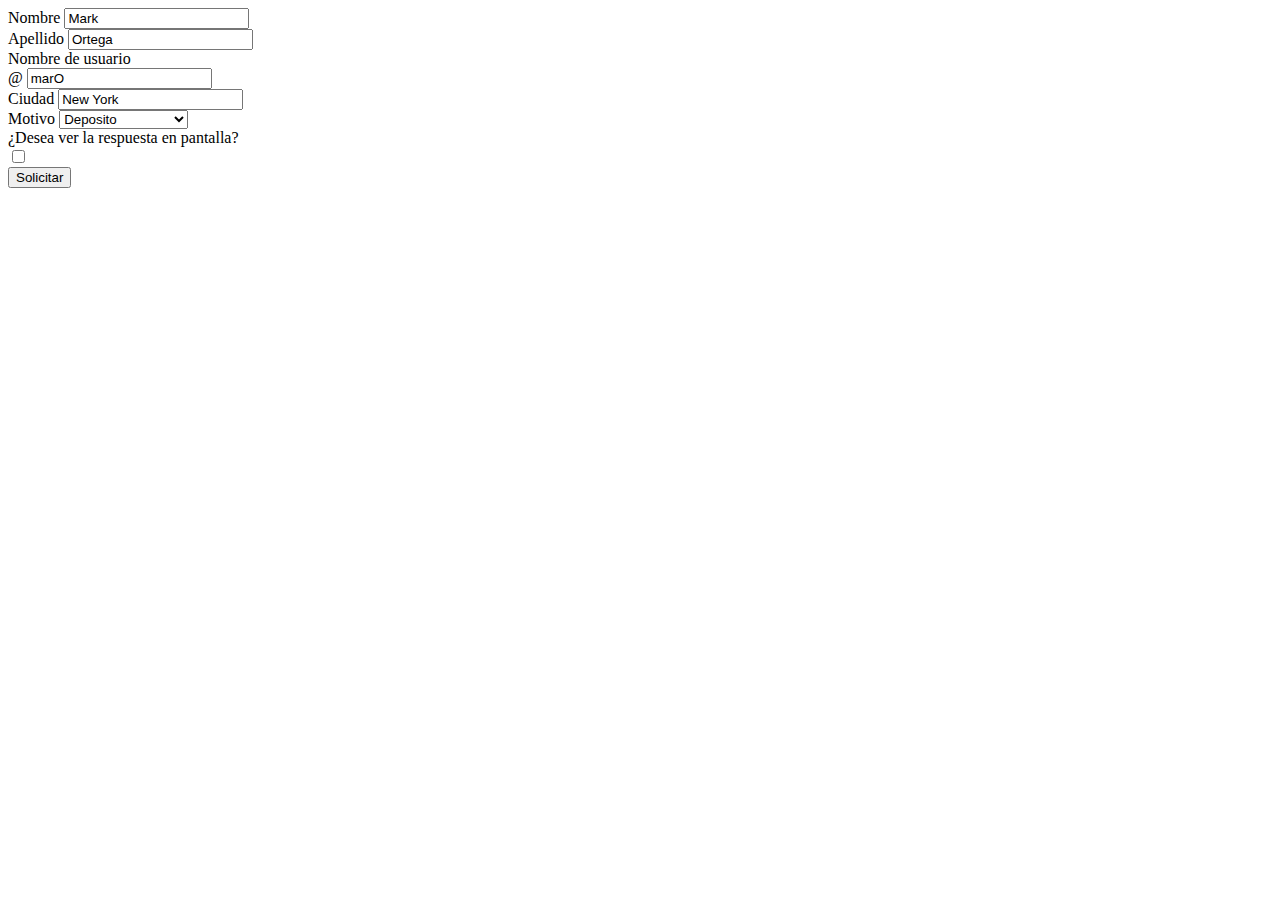
==== index.html @ c4265fdf "Primer commit" ====
<!DOCTYPE html>
<html lang="en">
<head>
    <meta charset="UTF-8">
    <meta name="viewport" content="width=device-width, initial-scale=1.0">
    <title>Formulario Bootstrap</title>
</head>
<body>
    <div class="m-4">
    <form action="./Pagina2.html" class="row g-3">
        <div class="col-md-4">
          <label for="inputEmail4" class="form-label">Nombre</label>
          <input type="text" class="form-control" id="inputEmail4" value="Mark" required>
        </div>
        <div class="col-md-4">
          <label for="inputPassword4" class="form-label">Apellido</label>
          <input type="text" class="form-control" id="inputPassword4" value="Ortega" required>
        </div>
        <div class="col-md-4">
            <label for="inputEmail4" class="form-label">Nombre de usuario</label>
            <div class="input-group">
                <span class="input-group-text" id="inputGroupPrepend2">@</span>
                <input type="text" class="form-control" id="autoSizingInputGroup" value="marO" aria-describedby="inputGroupPrepend2" required>
            </div>
        </div> 
        <div class="col-6">
          <label for="inputAddress2" class="form-label">Ciudad</label>
          <input type="text" class="form-control" id="inputAddress2" value="New York" required>
        </div>
        <div class="col-md-3">
          <label for="inputState" class="form-label">Motivo</label>
          <select id="inputState" class="form-select">
            <option selected>Deposito</option>
            <option value="1">Giro</option>
            <option value="2">Consulta de saldo</option>
          </select>
        </div>
        <div class="col-12">
            <label for="inputState" class="form-label">¿Desea ver la respuesta en pantalla?</label>
                <div class="form-check">
                <input class="form-check-input" type="checkbox" id="gridCheck">
          </div>
        </div>
        <div class="col-12">
          <button type="submit" class="btn btn-primary">Solicitar</button>
        </div>
      </form>
    </div>
</body>
</html>
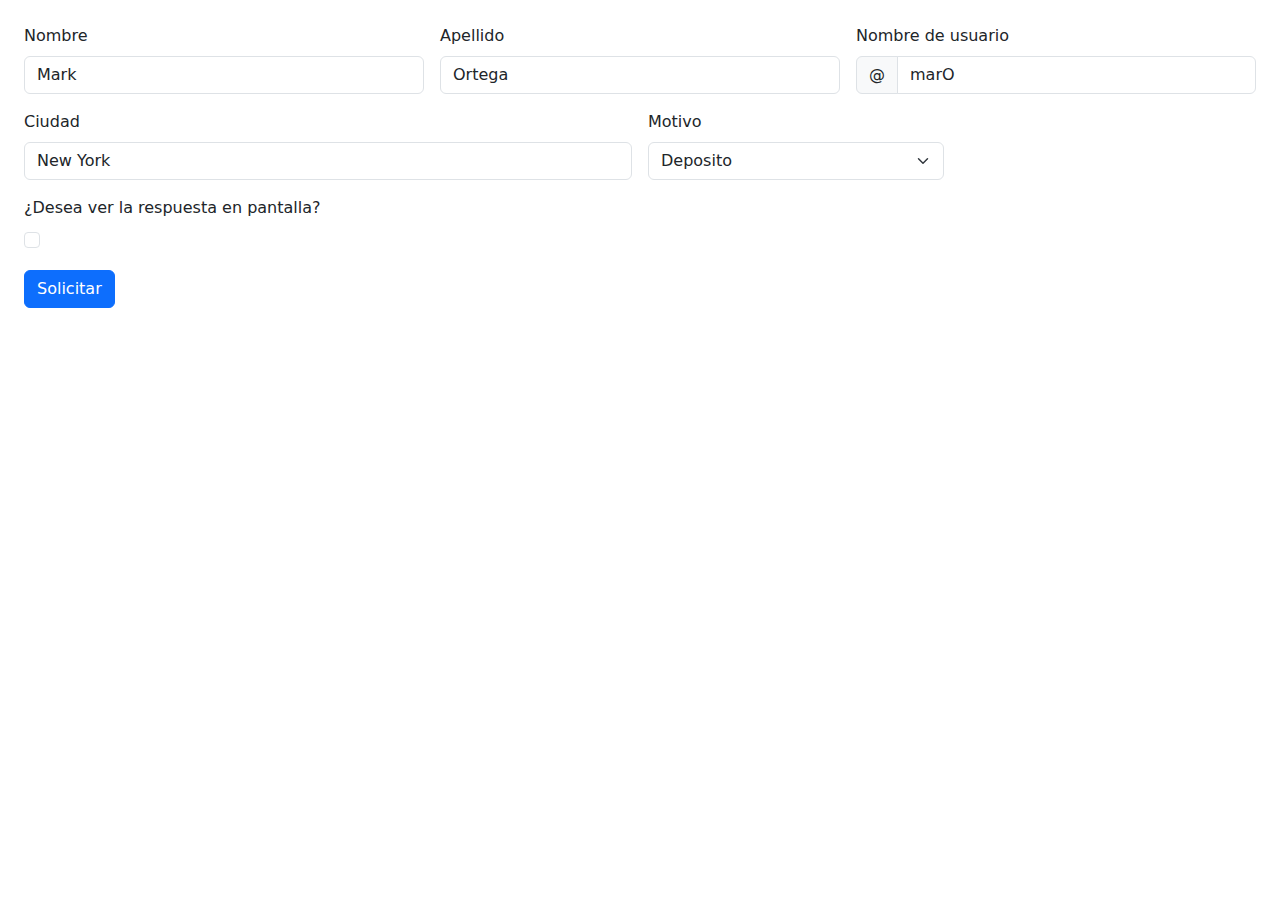
==== commit ae1408d8: "Segundo commit" ====
--- a/index.html
+++ b/index.html
@@ -4,6 +4,7 @@
     <meta charset="UTF-8">
     <meta name="viewport" content="width=device-width, initial-scale=1.0">
     <title>Formulario Bootstrap</title>
+    <link rel="stylesheet" href="./Assets/CSS/bootstrap.min.css">
 </head>
 <body>
     <div class="m-4">
@@ -46,5 +47,6 @@
         </div>
       </form>
     </div>
+    <link rel="stylesheet" href="./Assets/JS/bootstrap.bundle.min.js">
 </body>
 </html>